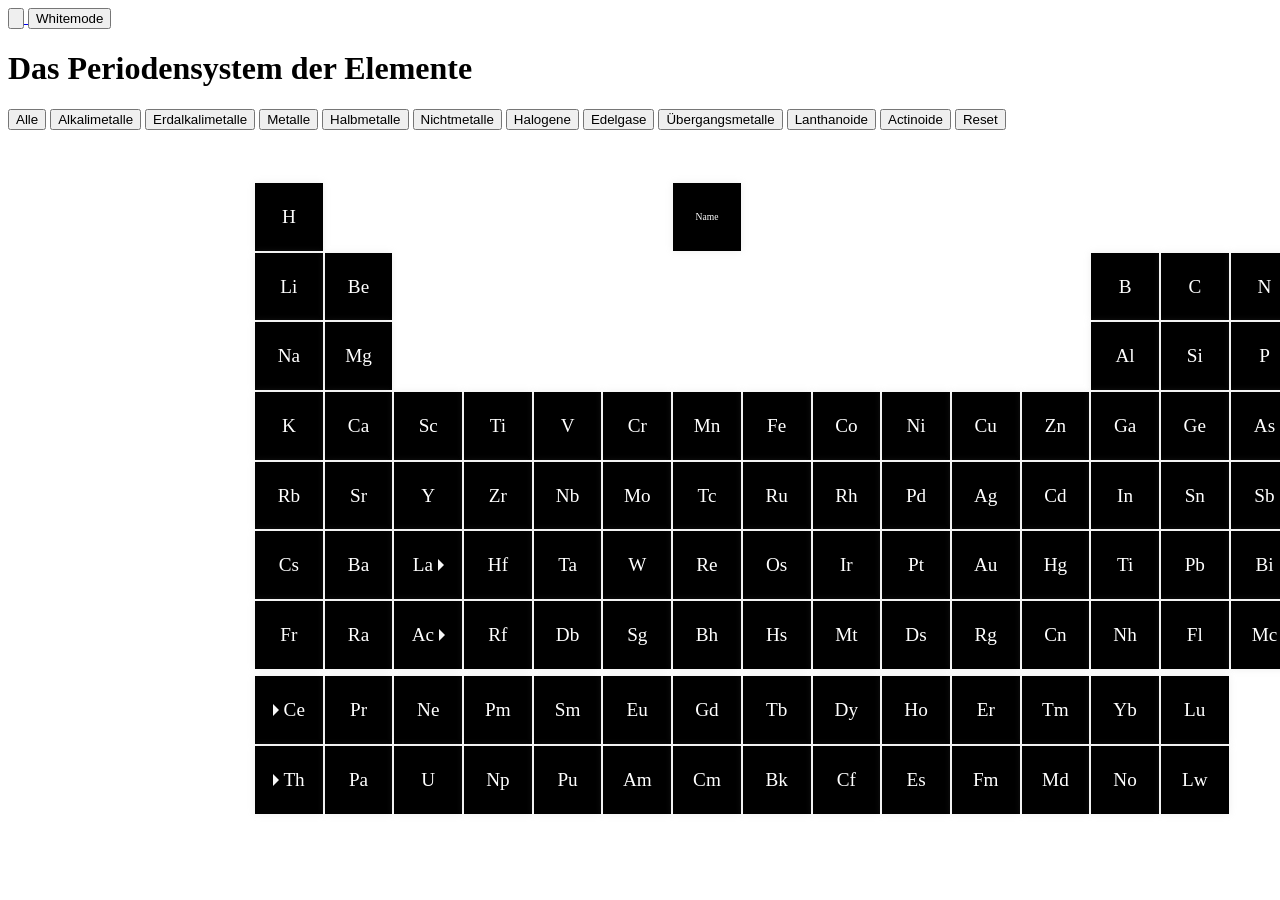
==== html/darkmode.html @ 1fc25898 "alle elemte clean außer titan der hund" ====
<!DOCTYPE html>
<html lang="de">
  <head>
    <meta charset="UTF-8" />
    <meta name="viewport" content="width=device-width, initial-scale=1.0" />
    <title>PSE</title>
    <link rel="stylesheet" href="../css/main.css" type="text/css" />
    <link rel="stylesheet" href="../css/maincontent.css" type="text/css" />
    <link rel="stylesheet" href="../css/farben.css" type="text/css" />
    <link rel="icon" type="image/x-icon" href="../Bilder/icon.png" />
    <link rel="preconnect" href="https://fonts.googleapis.com" />
    <link rel="preconnect" href="https://fonts.gstatic.com" crossorigin />
    <link
      href="https://fonts.googleapis.com/css2?family=Arvo:ital,wght@0,400;0,700;1,400;1,700&display=swap"
      rel="stylesheet"
    />
    <link rel="shortcut icon" href="Bilder/favicon.png" type="image/png" />
  </head>
  <body>
    <div class="banner">
      <a href="../index.html">
        <button class="zurückBtn">
          <div class="sign">
            <svg viewBox="0 0 512 512">
              <path
                d="M377.9 105.9L500.7 228.7c7.2 7.2 11.3 17.1 11.3 27.3s-4.1 20.1-11.3 27.3L377.9 406.1c-6.4 6.4-15 9.9-24 9.9c-18.7 0-33.9-15.2-33.9-33.9l0-62.1-128 0c-17.7 0-32-14.3-32-32l0-64c0-17.7 14.3-32 32-32l128 0 0-62.1c0-18.7 15.2-33.9 33.9-33.9c9 0 17.6 3.6 24 9.9zM160 96L96 96c-17.7 0-32 14.3-32 32l0 256c0 17.7 14.3 32 32 32l64 0c17.7 0 32 14.3 32 32s-14.3 32-32 32l-64 0c-53 0-96-43-96-96L0 128C0 75 43 32 96 32l64 0c17.7 0 32 14.3 32 32s-14.3 32-32 32z"
              ></path>
            </svg>
          </div>
        </button>
      </a>
      <a href="../html/whitemode.html"
        ><button class="whitemodeBtn">Whitemode</button></a
      >
      <h1>Das Periodensystem der Elemente</h1>
    </div>
    <div class="menue">
      <!--Buttons-->
      <button class="buttonelemente" id="alleBtn" onclick="changeAlleColor()">
        Alle
      </button>
      <button
        class="buttonelemente"
        id="alkalimetalleBtn"
        onclick="changeColor('alkalimetalleActive', alkalimetalleElements,  'inset 0 0 8px 1px rgb(42, 233, 99), 0 0 5px 1px rgb(42, 233, 99)')"
      >
        Alkalimetalle
      </button>
      <button
        class="buttonelemente"
        id="erdalkalimetalleBtn"
        onclick="changeColor('erdalkalimetalleActive', erdalkalimetalleElements, 'inset 0 0 8px 1px rgb(10, 172, 24), 0 0 5px 1px rgb(10, 172, 24)')"
      >
        Erdalkalimetalle
      </button>

      <button
        class="buttonelemente"
        id="metalleBtn"
        onclick="changeColor('metalleActive' , metalleElements , 'inset 0 0 8px 3px rgb(95, 0, 95), 0 0 5px 1px rgb(95, 0, 95)')"
      >
        Metalle
      </button>
      <button
        class="buttonelemente"
        id="halbmetalleBtn"
        onclick="changeColor('halbmetalleActive' , halbmetalleElements, 'inset 0 0 8px 1px rgb(168, 11, 182), 0 0 5px 1px rgb(168, 11, 182)')"
      >
        Halbmetalle
      </button>
      <button
        class="buttonelemente"
        id="nichtmetalleBtn"
        onclick="changeColor('nichtmetalleActive',nichtmetalleElements,'inset 0 0 8px 1px rgb(207, 15, 15), 0 0 5px 1px rgb(207, 15, 15)')"
      >
        Nichtmetalle
      </button>
      <button
        class="buttonelemente"
        id="halogeneBtn"
        onclick="changeColor('halogeneActive', halogeneElements, 'inset 0 0 8px 1px rgb(253, 76, 106), 0 0 5px 1px rgb(253, 76, 106)')"
      >
        Halogene
      </button>
      <button
        class="buttonelemente"
        id="edelgaseBtn"
        onclick="changeColor('edelgaseActive', edelgaseElements, 'inset 0 0 8px 1px rgb(247, 144, 187), 0 0 5px 1px rgb(247, 144, 187)')"
      >
        Edelgase
      </button>
      <button
        class="buttonelemente"
        id="übergangsmetalleBtn"
        onclick="changeColor('übergangsmetalleActive' , übergangsmetalleElements, 'inset 0 0 8px 1px rgb(0, 50, 187), 0 0 5px 1px rgb(0, 50, 187)')"
      >
        Übergangsmetalle
      </button>
      <button
        class="buttonelemente"
        id="lanthanoideBtn"
        onclick="changeColor('lanthanoideActive',lanthanoideElements,'inset 0 0 8px 1px rgb(0, 99, 156), 0 0 5px 1px rgb(0, 99, 156)')"
      >
        Lanthanoide
      </button>
      <button
        class="buttonelemente"
        id="actinoideBtn"
        onclick="changeColor('actinoideActive', actinoideElements, 'inset 0 0 8px 1px rgb(117, 190, 233), 0 0 5px 1px rgb(117, 190, 233)')"
      >
        Actinoide
      </button>
      <button class="buttonelemente" id="resetBtn" onclick="reset()">
        Reset
      </button>
    </div>
    <div class="rahmen">
      <!--Table für PSE-->
      <div class="table">
        <table>
          <tr>
            <th class="tr">1.Hg</th>
            <th class="tr">2.Hg</th>
            <th class="tr"></th>
            <th class="tr"></th>
            <th class="tr"></th>
            <th class="tr"></th>
            <th class="tr"></th>
            <th class="tr"></th>
            <th class="tr"></th>
            <th class="tr"></th>
            <th class="tr"></th>
            <th class="tr"></th>
            <th class="tr">3.Hg</th>
            <th class="tr">4.Hg</th>
            <th class="tr">5.Hg</th>
            <th class="tr">6.Hg</th>
            <th class="tr">7.Hg</th>
            <th class="tr">8.Hg</th>
          </tr>
          <tr>
            <td class="element nichtmetalle">
              H<span class="Ordnungszahl">1</span
              ><span class="Fullname">Wasserstoff</span
              ><span class="Atommasse">1.008</span><span class="EN">2.1</span>
            </td>
            <td class="non-element"></td>
            <td class="non-element"></td>
            <td class="non-element"></td>
            <td class="non-element"></td>
            <td class="non-element"></td>
            <td class="element beispiel">
              <span class="NameBeispiel">Name</span
              ><span class="OrdnungszahlBeispiel">Ordnungs-</span
              ><span class="OrdnungszahlBeispiel2">zahl</span
              ><span class="FullnameBeispiel">Ausgeschrieben</span>
              <span class="ENBeispiel">EN-</span
              ><span class="ENBeispiel2">Wert</span
              ><span class="AtommasseBeispiel">Atom-</span
              ><span class="AtommasseBeispiel2">masse</span>
            </td>
            <td class="non-element"></td>
            <td class="non-element"></td>
            <td class="non-element"></td>
            <td class="non-element"></td>
            <td class="non-element"></td>
            <td class="non-element"></td>
            <td class="non-element"></td>
            <td class="non-element"></td>
            <td class="non-element"></td>
            <td class="non-element"></td>
            <td class="element edelgase">
              He<span class="Ordnungszahl">2</span
              ><span class="Fullname">Helium</span>
              <span class="Atommasse">4,003</span>
            </td>
          </tr>
          <tr>
            <td class="element alkalimetalle">
              Li<span class="Ordnungszahl">3</span
              ><span class="Fullname">Lithium</span> <span class="EN">1.0</span
              ><span class="Atommasse">6,941</span>
            </td>
            <td class="element erdalkalimetalle">
              Be<span class="Ordnungszahl">4</span
              ><span class="Fullname">Beryllium</span>
              <span class="EN">1.5</span><span class="Atommasse">9,012</span>
            </td>
            <td class="non-element"></td>
            <td class="non-element"></td>
            <td class="non-element"></td>
            <td class="non-element"></td>
            <td class="non-element"></td>
            <td class="non-element"></td>
            <td class="non-element"></td>
            <td class="non-element"></td>
            <td class="non-element"></td>
            <td class="non-element"></td>
            <td class="element halbmetalle">
              B<span class="Ordnungszahl">5</span
              ><span class="Fullname">Bor</span> <span class="EN">2.0</span
              ><span class="Atommasse">10,811</span>
            </td>
            <td class="element nichtmetalle">
              C<span class="Ordnungszahl">6</span
              ><span class="Fullname">Kohlenstoff</span>
              <span class="EN">2.5</span><span class="Atommasse">12,011 </span>
            </td>
            <td class="element nichtmetalle">
              N<span class="Ordnungszahl">7</span
              ><span class="Fullname">Stickstoff</span>
              <span class="EN">3.0</span><span class="Atommasse">14,007 </span>
            </td>
            <td class="element nichtmetalle">
              O<span class="Ordnungszahl">8</span
              ><span class="Fullname">Sauerstoff</span>
              <span class="EN">3.5</span><span class="Atommasse">15,999 </span>
            </td>
            <td class="element halogene">
              F<span class="Ordnungszahl">9</span
              ><span class="Fullname">Fluor</span> <span class="EN">4.0</span
              ><span class="Atommasse">18,998 </span>
            </td>
            <td class="element edelgase">
              Ne<span class="Ordnungszahl">10</span
              ><span class="Fullname">Neon</span>
              <span class="Atommasse">20,180 </span>
            </td>
          </tr>
          <tr>
            <td class="element alkalimetalle">
              Na<span class="Ordnungszahl">11</span
              ><span class="Fullname">Natrium</span> <span class="EN">0.9</span
              ><span class="Atommasse">22,990 </span>
            </td>
            <td class="element erdalkalimetalle">
              Mg<span class="Ordnungszahl">12</span
              ><span class="Fullname">Magnesium</span>
              <span class="EN">1.2</span><span class="Atommasse">24,305 </span>
            </td>
            <td class="non-element"><b>1.Ng</b></td>
            <td class="non-element"><b>2.Ng</b></td>
            <td class="non-element"><b>3.Ng</b></td>
            <td class="non-element"><b>4.Ng</b></td>
            <td class="non-element"><b>5.Ng</b></td>
            <td class="non-element"><b>6.Ng</b></td>
            <td class="non-element"><b>7.Ng</b></td>
            <td class="non-element"><b>8.Ng</b></td>
            <td class="non-element"><b>9.Ng</b></td>
            <td class="non-element"><b>10.Ng</b></td>
            <td class="element metalle">
              Al<span class="Ordnungszahl">13</span
              ><span class="Fullname">Aluminium</span>
              <span class="EN">1.5</span><span class="Atommasse">26,982 </span>
            </td>
            <td class="element halbmetalle">
              Si<span class="Ordnungszahl">14</span
              ><span class="Fullname">Silicium</span> <span class="EN">1.8</span
              ><span class="Atommasse">28,085 </span>
            </td>
            <td class="element nichtmetalle">
              P<span class="Ordnungszahl">15</span
              ><span class="Fullname">Phosphor</span> <span class="EN">2.1</span
              ><span class="Atommasse">30,974 </span>
            </td>
            <td class="element nichtmetalle">
              S<span class="Ordnungszahl">16</span
              ><span class="Fullname">Schwefel</span> <span class="EN">2.5</span
              ><span class="Atommasse">32,06 </span>
            </td>
            <td class="element halogene">
              Cl<span class="Ordnungszahl">17</span
              ><span class="Fullname">Chlor</span> <span class="EN">3.0</span
              ><span class="Atommasse">35,45 </span>
            </td>
            <td class="element edelgase">
              Ar<span class="Ordnungszahl">18</span
              ><span class="Fullname">Argon</span>
              <span class="Atommasse">39,948 </span>
            </td>
          </tr>
          <tr>
            <td class="element alkalimetalle">
              K<span class="Ordnungszahl">19</span
              ><span class="Fullname">Kalium</span> <span class="EN">0.8</span
              ><span class="Atommasse">39,098 </span>
            </td>
            <td class="element erdalkalimetalle">
              Ca<span class="Ordnungszahl">20</span
              ><span class="Fullname">Calcium</span> <span class="EN">1.0</span
              ><span class="Atommasse">40,078 </span>
            </td>
            <td class="element übergangsmetalle">
              Sc<span class="Ordnungszahl">21</span
              ><span class="Fullname">Scandium</span> <span class="EN">1.3</span
              ><span class="Atommasse">44,956 </span>
            </td>
            <td class="element übergangsmetalle">
              Ti<span class="Ordnungszahl">22</span
              ><span class="Fullname">Titan</span> <span class="EN">1.5</span
              ><span class="Atommasse">47,867 </span>
            </td>
            <td class="element übergangsmetalle">
              V<span class="Ordnungszahl">23</span
              ><span class="Fullname">Vanadium</span> <span class="EN">1.6</span
              ><span class="Atommasse">50,942 </span>
            </td>
            <td class="element übergangsmetalle">
              Cr<span class="Ordnungszahl">24</span
              ><span class="Fullname">Chrom</span> <span class="EN">1.6</span
              ><span class="Atommasse">52,00 </span>
            </td>
            <td class="element übergangsmetalle">
              Mn<span class="Ordnungszahl">25</span
              ><span class="Fullname">Mangan</span> <span class="EN">1.5</span
              ><span class="Atommasse">54,938 </span>
            </td>
            <td class="element übergangsmetalle">
              Fe<span class="Ordnungszahl">26</span
              ><span class="Fullname">Eisen</span> <span class="EN">1.8</span
              ><span class="Atommasse">55,845 </span>
            </td>
            <td class="element übergangsmetalle">
              Co<span class="Ordnungszahl">27</span
              ><span class="Fullname">Cobalt</span> <span class="EN">1.8</span
              ><span class="Atommasse">58,933 </span>
            </td>
            <td class="element übergangsmetalle">
              Ni<span class="Ordnungszahl">28</span
              ><span class="Fullname">Nickel</span> <span class="EN">1.8</span
              ><span class="Atommasse">58,693 </span>
            </td>
            <td class="element übergangsmetalle">
              Cu<span class="Ordnungszahl">29</span
              ><span class="Fullname">Kupfer</span> <span class="EN">1.9</span
              ><span class="Atommasse">63,546 </span>
            </td>
            <td class="element übergangsmetalle">
              Zn<span class="Ordnungszahl">30</span
              ><span class="Fullname">Zink</span> <span class="EN">1.6</span
              ><span class="Atommasse">65,38 </span>
            </td>
            <td class="element metalle">
              Ga<span class="Ordnungszahl">31</span
              ><span class="Fullname">Gallium</span> <span class="EN">1.6</span
              ><span class="Atommasse">69,723 </span>
            </td>
            <td class="element halbmetalle">
              Ge<span class="Ordnungszahl">32</span
              ><span class="Fullname">Germanium</span>
              <span class="EN">1.8</span><span class="Atommasse">72,630 </span>
            </td>
            <td class="element halbmetalle">
              As<span class="Ordnungszahl">33</span
              ><span class="Fullname">Arsen</span> <span class="EN">2.0</span
              ><span class="Atommasse">74,922</span>
            </td>
            <td class="element nichtmetalle">
              Se<span class="Ordnungszahl">34</span
              ><span class="Fullname">Selen</span> <span class="EN">2.4</span
              ><span class="Atommasse">78,971 </span>
            </td>
            <td class="element halogene">
              Br<span class="Ordnungszahl">35</span
              ><span class="Fullname">Brom</span> <span class="EN">2.8</span
              ><span class="Atommasse">79,904 </span>
            </td>
            <td class="element edelgase">
              Kr<span class="Ordnungszahl">36</span
              ><span class="Fullname">Krypton</span>
              <span class="Atommasse">83,798 </span>
            </td>
          </tr>
          <tr>
            <td class="element alkalimetalle">
              Rb<span class="Ordnungszahl">37</span
              ><span class="Fullname">Rubidium</span> <span class="EN">0.8</span
              ><span class="Atommasse">85,468 </span>
            </td>
            <td class="element erdalkalimetalle">
              Sr<span class="Ordnungszahl">38</span
              ><span class="Fullname">Strontium</span>
              <span class="EN">1.0</span><span class="Atommasse">87,62 </span>
            </td>
            <td class="element übergangsmetalle">
              Y<span class="Ordnungszahl">39</span
              ><span class="Fullname">Yttrium</span> <span class="EN">1.3</span
              ><span class="Atommasse">88,905 </span>
            </td>
            <td class="element übergangsmetalle">
              Zr<span class="Ordnungszahl">40</span
              ><span class="Fullname">Zirconium</span>
              <span class="EN">1.4</span><span class="Atommasse">91,224 </span>
            </td>
            <td class="element übergangsmetalle">
              Nb<span class="Ordnungszahl">41</span
              ><span class="Fullname">Niobium</span> <span class="EN">1.6</span
              ><span class="Atommasse">92,906 </span>
            </td>
            <td class="element übergangsmetalle">
              Mo<span class="Ordnungszahl">42</span
              ><span class="Fullname">Molybdän</span> <span class="EN">1.8</span
              ><span class="Atommasse">95,95 </span>
            </td>
            <td class="element übergangsmetalle">
              Tc<span class="Ordnungszahl">43</span
              ><span class="Fullname">Technetium</span>
              <span class="EN">1.9</span><span class="Atommasse">98,000</span>
            </td>
            <td class="element übergangsmetalle">
              Ru<span class="Ordnungszahl">44</span
              ><span class="Fullname">Ruthenium</span>
              <span class="EN">2.2</span><span class="Atommasse">101,07 </span>
            </td>
            <td class="element übergangsmetalle">
              Rh<span class="Ordnungszahl">45</span
              ><span class="Fullname">Rhodium</span> <span class="EN">2.2</span
              ><span class="Atommasse">102,91 </span>
            </td>
            <td class="element übergangsmetalle">
              Pd<span class="Ordnungszahl">46</span
              ><span class="Fullname">Palladium</span>
              <span class="EN">2.2</span><span class="Atommasse">106,42 </span>
            </td>
            <td class="element übergangsmetalle">
              Ag<span class="Ordnungszahl">47</span
              ><span class="Fullname">Silber</span> <span class="EN">1.9</span
              ><span class="Atommasse">107,868 </span>
            </td>
            <td class="element übergangsmetalle">
              Cd<span class="Ordnungszahl">48</span
              ><span class="Fullname">Cadmium</span> <span class="EN">1.7</span
              ><span class="Atommasse">112,41 </span>
            </td>
            <td class="element metalle">
              In<span class="Ordnungszahl">49</span
              ><span class="Fullname">Indium</span> <span class="EN">1.7</span
              ><span class="Atommasse">114,82 </span>
            </td>
            <td class="element metalle">
              Sn<span class="Ordnungszahl">50</span
              ><span class="Fullname">Zinn</span> <span class="EN">1.8</span
              ><span class="Atommasse">118,71 </span>
            </td>
            <td class="element halbmetalle">
              Sb<span class="Ordnungszahl">51</span
              ><span class="Fullname">Antimon</span> <span class="EN">1.9</span
              ><span class="Atommasse">121,76 </span>
            </td>
            <td class="element halbmetalle">
              Te<span class="Ordnungszahl">52</span
              ><span class="Fullname">Tellur</span> <span class="EN">2.1</span
              ><span class="Atommasse">127,60 </span>
            </td>
            <td class="element halogene">
              I<span class="Ordnungszahl">53</span
              ><span class="Fullname">Iod</span> <span class="EN">2.5</span
              ><span class="Atommasse">126,90 </span>
            </td>
            <td class="element edelgase">
              Xe<span class="Ordnungszahl">54</span
              ><span class="Fullname">Xenon</span>
              <span class="Atommasse">131,29</span>
            </td>
          </tr>
          <tr>
            <td class="element alkalimetalle">
              Cs<span class="Ordnungszahl">55</span
              ><span class="Fullname">Caesium</span> <span class="EN">0.7</span
              ><span class="Atommasse">132,91</span>
            </td>
            <td class="element erdalkalimetalle">
              Ba<span class="Ordnungszahl">56</span
              ><span class="Fullname">Barium</span> <span class="EN">0.9</span
              ><span class="Atommasse">137,33 </span>
            </td>
            <td class="element lanthanoide">
              La <span class="dreieck"></span
              ><span class="Ordnungszahl">57</span
              ><span class="Fullname">Lanthan</span> <span class="EN">1.1</span
              ><span class="Atommasse">138,905 </span>
            </td>
            <td class="element übergangsmetalle">
              Hf<span class="Ordnungszahl">72</span
              ><span class="Fullname">Hafnium</span> <span class="EN">1.3</span
              ><span class="Atommasse">178,49 </span>
            </td>
            <td class="element übergangsmetalle">
              Ta<span class="Ordnungszahl">73</span
              ><span class="Fullname">Tantal</span> <span class="EN">1.5</span
              ><span class="Atommasse">180,947 </span>
            </td>
            <td class="element übergangsmetalle">
              W<span class="Ordnungszahl">74</span
              ><span class="Fullname">Wolfram</span> <span class="EN">1.7</span
              ><span class="Atommasse">183,84 </span>
            </td>
            <td class="element übergangsmetalle">
              Re<span class="Ordnungszahl">75</span
              ><span class="Fullname">Rhenium</span> <span class="EN">1.9</span
              ><span class="Atommasse">186,21 </span>
            </td>
            <td class="element übergangsmetalle">
              Os<span class="Ordnungszahl">76</span
              ><span class="Fullname">Osmium</span> <span class="EN">2.2</span
              ><span class="Atommasse"> 186,21 </span>
            </td>
            <td class="element übergangsmetalle">
              Ir<span class="Ordnungszahl">77</span
              ><span class="Fullname">Iridium</span> <span class="EN">2.2</span
              ><span class="Atommasse">192,22 </span>
            </td>
            <td class="element übergangsmetalle">
              Pt<span class="Ordnungszahl">78</span
              ><span class="Fullname">Platin</span> <span class="EN">2.2</span
              ><span class="Atommasse">195,08 </span>
            </td>
            <td class="element übergangsmetalle">
              Au<span class="Ordnungszahl">79</span
              ><span class="Fullname">Gold</span> <span class="EN">2.4</span
              ><span class="Atommasse">196,97 </span>
            </td>
            <td class="element übergangsmetalle">
              Hg<span class="Ordnungszahl">80</span
              ><span class="Fullname">Quecksilber</span>
              <span class="EN">1.9</span><span class="Atommasse">200,59 </span>
            </td>
            <td class="element metalle">
              Ti<span class="Ordnungszahl">81</span
              ><span class="Fullname">Thallium</span> <span class="EN">1.8</span
              ><span class="Atommasse">204,38 </span>
            </td>
            <td class="element metalle">
              Pb<span class="Ordnungszahl">82</span
              ><span class="Fullname">Blei</span> <span class="EN">1.8</span
              ><span class="Atommasse">207,2 </span>
            </td>
            <td class="element metalle">
              Bi<span class="Ordnungszahl">83</span
              ><span class="Fullname">Bismut</span> <span class="EN">1.9</span
              ><span class="Atommasse">208,98 </span>
            </td>
            <td class="element halbmetalle">
              Po<span class="Ordnungszahl">84</span
              ><span class="Fullname">Polonium</span> <span class="EN">2.0</span
              ><span class="Atommasse2">209 </span>
            </td>
            <td class="element halogene">
              At<span class="Ordnungszahl">85</span
              ><span class="Fullname">Astat</span> <span class="EN">2.2</span
              ><span class="Atommasse2">210 </span>
            </td>
            <td class="element edelgase">
              Rn<span class="Ordnungszahl">86</span
              ><span class="Fullname">Radon</span>
              <span class="Atommasse2">222 </span>
            </td>
          </tr>
          <tr>
            <td class="element alkalimetalle">
              Fr<span class="Ordnungszahl">87</span
              ><span class="Fullname">Francium</span> <span class="EN">0.7</span
              ><span class="Atommasse2">223 </span>
            </td>
            <td class="element erdalkalimetalle">
              Ra<span class="Ordnungszahl">88</span
              ><span class="Fullname">Radium</span> <span class="EN">0.9</span
              ><span class="Atommasse">226,03</span>
            </td>
            <td class="element actinoide">
              Ac <span class="dreieck"></span
              ><span class="Ordnungszahl">89</span
              ><span class="Fullname">Actinium</span> <span class="EN">1.1</span
              ><span class="Atommasse2">227 </span>
            </td>
            <td class="element übergangsmetalle">
              Rf<span class="Ordnungszahl">104</span
              ><span class="Fullname">Rutherfordium</span
              ><span class="Atommasse2">267 </span>
            </td>
            <td class="element übergangsmetalle">
              Db<span class="Ordnungszahl">105</span
              ><span class="Fullname">Dubnium</span>
              <span class="Atommasse2">270 </span>
            </td>
            <td class="element übergangsmetalle">
              Sg<span class="Ordnungszahl">106</span
              ><span class="Fullname">Seaborgium</span>
              <span class="Atommasse2">271 </span>
            </td>
            <td class="element übergangsmetalle">
              Bh<span class="Ordnungszahl">107</span
              ><span class="Fullname">Bohrium</span>
              <span class="Atommasse2">270 </span>
            </td>
            <td class="element übergangsmetalle">
              Hs<span class="Ordnungszahl">108</span
              ><span class="Fullname">Hassium</span>
              <span class="Atommasse2">277 </span>
            </td>
            <td class="element übergangsmetalle">
              Mt<span class="Ordnungszahl">109</span
              ><span class="Fullname">Meitnerium</span>
              <span class="Atommasse2">278 </span>
            </td>
            <td class="element übergangsmetalle">
              Ds<span class="Ordnungszahl">110</span
              ><span class="Fullname">Darmstadtium</span>
              <span class="Atommasse2">281</span>
            </td>
            <td class="element übergangsmetalle">
              Rg<span class="Ordnungszahl">111</span
              ><span class="Fullname">Roentgenium</span>
              <span class="Atommasse2">280 </span>
            </td>
            <td class="element übergangsmetalle">
              Cn<span class="Ordnungszahl">112</span
              ><span class="Fullname">Copernicium</span>
              <span class="Atommasse2">285 </span>
            </td>
            <td class="element metalle">
              Nh<span class="Ordnungszahl">113</span
              ><span class="Fullname">Nihonium</span>
              <span class="Atommasse2">284 </span>
            </td>
            <td class="element metalle">
              Fl<span class="Ordnungszahl">114</span
              ><span class="Fullname">Flerovium</span>
              <span class="Atommasse2">289 </span>
            </td>
            <td class="element metalle">
              Mc<span class="Ordnungszahl">115</span
              ><span class="Fullname">Moscovium</span>
              <span class="Atommasse2">288 </span>
            </td>
            <td class="element metalle">
              Lv<span class="Ordnungszahl">116</span
              ><span class="Fullname">Livermorium</span>
              <span class="Atommasse2">293 </span>
            </td>
            <td class="element halogene">
              Ts<span class="Ordnungszahl">117</span
              ><span class="Fullname">Tenness</span>
              <span class="Atommasse2">293 </span>
            </td>
            <td class="element edelgase">
              Og<span class="Ordnungszahl">118</span
              ><span class="Fullname">Oganesson</span>
              <span class="Atommasse2">294 </span>
            </td>
          </tr>
        </table>
        <table class="Abstand">
          <tr>
            <td class="element lanthanoide">
              <span class="dreieck"> </span> Ce<span class="Ordnungszahl"
                >58</span
              ><span class="Fullname">Cerium</span> <span class="EN">1.1</span
              ><span class="Atommasse">140,116 </span>
            </td>
            <td class="element lanthanoide">
              Pr<span class="Ordnungszahl">59</span
              ><span class="Fullname">Praseodym</span>
              <span class="EN">1.1</span><span class="Atommasse">140,907 </span>
            </td>
            <td class="element lanthanoide">
              Ne<span class="Ordnungszahl">60</span
              ><span class="Fullname">Neodym</span> <span class="EN">1.1</span
              ><span class="Atommasse">144,242 </span>
            </td>
            <td class="element lanthanoide">
              Pm<span class="Ordnungszahl">61</span
              ><span class="Fullname">Promethium</span>
              <span class="EN">1.1</span><span class="Atommasse">145 </span>
            </td>
            <td class="element lanthanoide">
              Sm<span class="Ordnungszahl">62</span
              ><span class="Fullname">Samarium</span> <span class="EN">1.1</span
              ><span class="Atommasse">150,36 </span>
            </td>
            <td class="element lanthanoide">
              Eu<span class="Ordnungszahl">63</span
              ><span class="Fullname">Europium</span> <span class="EN">1.2</span
              ><span class="Atommasse">151,98</span>
            </td>
            <td class="element lanthanoide">
              Gd<span class="Ordnungszahl">64</span
              ><span class="Fullname">Gadolinum</span>
              <span class="EN">1.2</span><span class="Atommasse">157,25 </span>
            </td>
            <td class="element lanthanoide">
              Tb<span class="Ordnungszahl">65</span
              ><span class="Fullname">Terbium</span> <span class="EN">1.2</span
              ><span class="Atommasse">158,93 </span>
            </td>
            <td class="element lanthanoide">
              Dy<span class="Ordnungszahl">66</span
              ><span class="Fullname">Dysprosium</span>
              <span class="EN">1.2</span><span class="Atommasse">162,50 </span>
            </td>
            <td class="element lanthanoide">
              Ho<span class="Ordnungszahl">67</span
              ><span class="Fullname">Holmium</span> <span class="EN">1.2</span
              ><span class="Atommasse">164,93 </span>
            </td>
            <td class="element lanthanoide">
              Er<span class="Ordnungszahl">68</span
              ><span class="Fullname">Erbium</span> <span class="EN">1.2</span
              ><span class="Atommasse">167,26 </span>
            </td>
            <td class="element lanthanoide">
              Tm<span class="Ordnungszahl">69</span
              ><span class="Fullname">Thulium</span> <span class="EN">1.2</span
              ><span class="Atommasse">168,93</span>
            </td>
            <td class="element lanthanoide">
              Yb<span class="Ordnungszahl">70</span
              ><span class="Fullname">Ytterbium</span>
              <span class="EN">1.2</span><span class="Atommasse">173,04 </span>
            </td>
            <td class="element lanthanoide">
              Lu<span class="Ordnungszahl">71</span
              ><span class="Fullname">Lutetium</span> <span class="EN">1.2</span
              ><span class="Atommasse">175,00 </span>
            </td>
          </tr>
          <tr>
            <td class="element actinoide">
              <span class="dreieck"></span> Th
              <span class="Ordnungszahl">90</span
              ><span class="Fullname">Thorium</span> <span class="EN">1.1</span
              ><span class="Atommasse">232,04 </span>
            </td>
            <td class="element actinoide">
              Pa<span class="Ordnungszahl">91</span
              ><span class="Fullname">Protactinium</span>
              <span class="EN">1.3</span><span class="Atommasse">231,04 </span>
            </td>
            <td class="element actinoide">
              U<span class="Ordnungszahl">92</span
              ><span class="Fullname">Uran</span> <span class="EN">1.5</span
              ><span class="Atommasse">238,03 </span>
            </td>
            <td class="element actinoide">
              Np<span class="Ordnungszahl">93</span
              ><span class="Fullname">Neptunium</span>
              <span class="EN">1.4</span><span class="Atommasse">237 </span>
            </td>
            <td class="element actinoide">
              Pu<span class="Ordnungszahl">94</span
              ><span class="Fullname">Plutonium</span>
              <span class="EN">1.3</span><span class="Atommasse">244</span>
            </td>
            <td class="element actinoide">
              Am<span class="Ordnungszahl">95</span
              ><span class="Fullname">Americium</span>
              <span class="EN">1.3</span><span class="Atommasse">243</span>
            </td>
            <td class="element actinoide">
              Cm<span class="Ordnungszahl">96</span
              ><span class="Fullname">Curium</span> <span class="EN">1.3</span
              ><span class="Atommasse">247 </span>
            </td>
            <td class="element actinoide">
              Bk<span class="Ordnungszahl">97</span
              ><span class="Fullname">Berkelium</span>
              <span class="EN">1.3</span><span class="Atommasse">247 </span>
            </td>
            <td class="element actinoide">
              Cf<span class="Ordnungszahl">98</span
              ><span class="Fullname">Californium</span>
              <span class="EN">1.3</span><span class="Atommasse">251 </span>
            </td>
            <td class="element actinoide">
              Es<span class="Ordnungszahl">99</span
              ><span class="Fullname">Einsteinium</span>
              <span class="EN">1.3</span><span class="Atommasse">252 </span>
            </td>
            <td class="element actinoide">
              Fm<span class="Ordnungszahl">100</span
              ><span class="Fullname">Fermium</span> <span class="EN">1.3</span
              ><span class="Atommasse">257 </span>
            </td>
            <td class="element actinoide">
              Md<span class="Ordnungszahl">101</span
              ><span class="Fullname">Medelevium</span>
              <span class="EN">1.3</span><span class="Atommasse">258 </span>
            </td>
            <td class="element actinoide">
              No<span class="Ordnungszahl">102</span
              ><span class="Fullname">Nobelium</span> <span class="EN">1.3</span
              ><span class="Atommasse">259 </span>
            </td>
            <td class="element actinoide">
              Lw<span class="Ordnungszahl">103</span
              ><span class="Fullname">Lawrencium</span>
              <span class="EN">1.3</span><span class="Atommasse">262 </span>
            </td>
          </tr>
        </table>
      </div>
    </div>
    <script src="../js/script.js"></script>
  </body>
</html>
---- css/maincontent.css ----
.rahmen {
  position: relative;
  margin: 0 2vh 1vh 26vh;
  padding: 0 1vh 0 1vh;
  height: 78vh;
  width: 141vh;
  border: 0.3vh solid white;
  border-radius: 4px;
}
table {
  color: white;
  text-align: center;
  font-size: 1.2em;
  float: left;
}
table:hover {
  cursor: default;
}

.tr {
  width: 7.3vh;
  height: 5vh;
}
.element {
  background-color: black;
  position: relative;
  color: white;
  text-align: center;
  width: 7.3vh;
  height: 7.3vh;
  line-height: 7.3vh;
  box-shadow: 0 0 0.8vh rgba(170, 170, 170, 0.2);
  transition: transform 0.13s ease-in-out, box-shadow 0.3s ease-in-out;
  overflow: hidden;
  cursor: pointer;
}
.element:hover .non-element {
  position: relative;
  width: 7.3vh;
  height: 7.3vh;
  line-height: 7.3vh;
}
.element:hover {
  transform: scale(1.5);
  z-index: 1;
  box-shadow: 0 0 3vh rgba(170, 170, 170, 0.4);
  border-radius: 5px;
  transition: all 0.3s ease;
}
.Abstand {
  margin-top: 0.4vh;
}
.pic1 {
  background-image: url(../Bilder/backround.JPG);
  display: block;
  height: 40vh;
  width: 70vh;
  position: absolute;
  z-index: 1;
  left: 50%;
  top: 2%;
  transform: translate(-50%);
  background-repeat: no-repeat;
}

.dreieck {
  display: inline-block;
  width: 0vh;
  height: 0vh;
  border-top: 0.7vh solid transparent;
  border-right: 0vh solid transparent;
  border-bottom: 0.7vh solid transparent;
  border-left: 0.7vh solid rgb(248, 248, 248);
}

.element .Ordnungszahl,
.element .Fullname,
.element .EN,
.element .Atommasse,
.element .Atommasse2 {
  display: block;
  visibility: hidden;
  opacity: 0;
  transition: opacity 0.5s ease, visibility 0.5s ease;
  height: 0;
  width: 0;
  overflow: hidden;
}

.element:hover .Ordnungszahl {
  position: absolute;
  bottom: 31%;
  left: 15%;
  font-size: 0.6em;

  visibility: visible;
  opacity: 1;
  height: auto;
  width: auto;
}

.element:hover .Fullname {
  position: absolute;
  top: 30%;
  left: 15%;
  font-size: 0.38em;

  visibility: visible;
  opacity: 1;
  height: auto;
  width: auto;
}

.element:hover .EN {
  position: absolute;
  bottom: 0%;
  left: 75%;
  font-size: 0.38em;

  visibility: visible;
  opacity: 1;
  height: auto;
  width: auto;
}

.element:hover .Atommasse,
.element:hover .Atommasse2 {
  position: absolute;
  bottom: 30%;
  left: 60%;
  font-size: 0.38em;

  visibility: visible;
  opacity: 1;
  height: auto;
  width: auto;
}

.element:hover .Atommasse2 {
  left: 73%;
}

/*Beispiel*/

.beispiel {
  font-size: 0.5em;
}

.element:hover .beispiel {
  font-size: 0.8em;
}

.element .OrdnungszahlBeispiel,
.element .OrdnungszahlBeispiel2,
.element .FullnameBeispiel,
.element .ENBeispiel,
.element .ENBeispiel2,
.element .AtommasseBeispiel,
.element .AtommasseBeispiel2 {
  display: block;
  opacity: 0;
  transition: opacity 0.3s ease-in-out;
  height: 0;
  width: 0;
  visibility: hidden;
  color: white;
}

.element:hover .OrdnungszahlBeispiel {
  position: absolute;
  bottom: 31%;
  left: 15%;
  font-size: 0.6em;

  opacity: 1;
  height: auto;
  width: auto;
  visibility: visible;
}

.element:hover .OrdnungszahlBeispiel2 {
  position: absolute;
  bottom: 20%;
  left: 16%;
  font-size: 0.6em;

  height: auto;
  width: auto;
  opacity: 1;
  visibility: visible;
}

.element:hover .FullnameBeispiel {
  position: absolute;
  top: 30%;
  left: 15%;
  font-size: 0.38em;

  height: auto;
  width: auto;
  opacity: 1;
  visibility: visible;
}

.element:hover .ENBeispiel {
  position: absolute;
  bottom: 3%;
  left: 75%;
  font-size: 0.38em;

  height: auto;
  width: auto;
  opacity: 1;
  visibility: visible;
}

.element:hover .ENBeispiel2 {
  position: absolute;
  top: 8%;
  left: 75%;
  font-size: 0.38em;

  height: auto;
  width: auto;
  opacity: 1;
  visibility: visible;
}

.element:hover .AtommasseBeispiel {
  position: absolute;
  bottom: 30%;
  left: 64%;
  font-size: 0.38em;

  height: auto;
  width: auto;
  opacity: 1;
  visibility: visible;
}

.element:hover .AtommasseBeispiel2 {
  position: absolute;
  bottom: 23%;
  left: 64%;
  font-size: 0.38em;

  height: auto;
  width: auto;
  opacity: 1;
  visibility: visible;
}
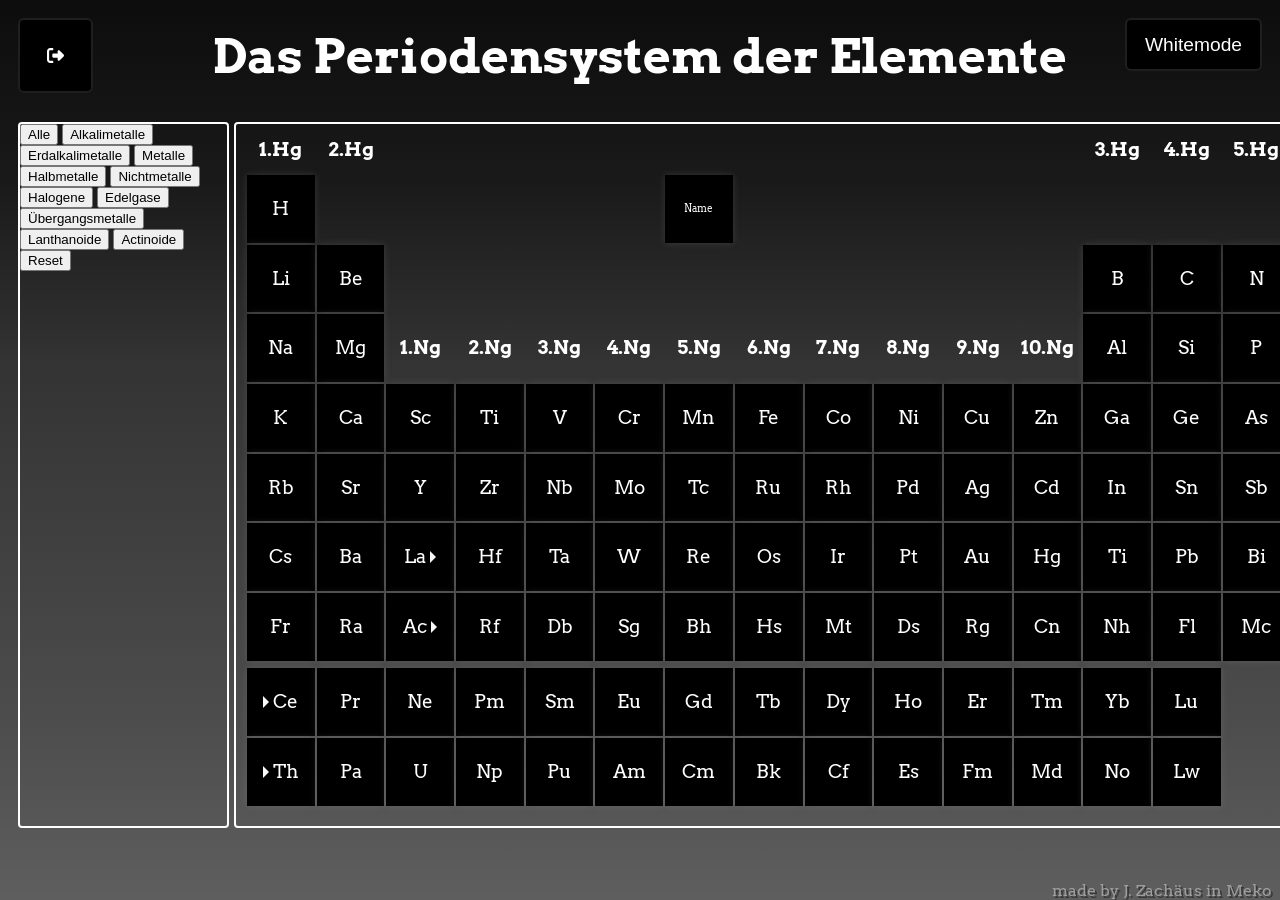
==== commit bf85b755: "dev name; size bug?" ====
--- a/html/darkmode.html
+++ b/html/darkmode.html
@@ -800,6 +800,7 @@
         </table>
       </div>
     </div>
+        <div class="dev">made by J. Zachäus in Meko</div>
     <script src="../js/script.js"></script>
   </body>
 </html>
--- a/css/main.css
+++ b/css/main.css
@@ -0,0 +1,161 @@
+body {
+  background-color: black;
+  background: linear-gradient(
+    hsl(0, 0%, 5%) 0%,
+    hsl(0, 0%, 10%) 20%,
+    hsl(0, 0%, 20%) 40%,
+    hsl(0, 0%, 30%) 80%,
+    hsl(0, 0%, 37%) 100%
+  );
+  background-repeat: no-repeat;
+  background-attachment: fixed;
+  background-size: cover;
+  margin: 0;
+  padding: 0;
+
+  user-select: none;
+  -webkit-user-select: none;
+  -moz-user-select: none;
+  -ms-user-select: none;
+
+  font-family: "Arvo", Arial, Helvetica, sans-serif;
+}
+
+.menue {
+  position: absolute;
+  margin: 0 1vh 0 2vh;
+  width: 23vh;
+  height: 78vh;
+  color: white;
+  border: 0.3vh solid white;
+  border-radius: 4px;
+}
+
+.banner {
+  display: flex;
+  justify-content: center;
+  color: white;
+  margin-bottom: 4vh;
+}
+
+h1 {
+  font-size: 3em;
+  margin: 3vh 0 0 0;
+}
+
+h3 {
+  position: relative;
+  width: 10vh;
+  height: 3vh;
+  left: 3vh;
+  top: 1vh;
+  color: white;
+  font-size: 1.2em;
+}
+h3:hover {
+  cursor: default;
+}
+h4 {
+  color: white;
+  text-align: left;
+  font-size: 1.2em;
+  font-weight: bold;
+}
+a {
+  color: rgb(168, 168, 168);
+  text-decoration: none;
+  top: -1vh;
+}
+p {
+  color: white;
+  text-align: left;
+  font-size: 1.2em;
+}
+
+.whitemodeBtn {
+  padding: 1.5vh 2vh;
+  border: 0.3vh solid #1f1f1f;
+  border-radius: 6px;
+  background-color: #000000;
+  color: #ffffff;
+  font-size: 1.2em;
+  cursor: pointer;
+  transition: all 0.4s ease;
+  outline: none;
+  position: fixed;
+  float: right;
+  top: 2vh;
+  right: 2vh;
+}
+.whitemodeBtn:hover {
+  color: rgb(155, 155, 155);
+}
+.zurückBtn {
+  left: 2vh;
+  top: 2vh;
+  padding: 3vh 3vh;
+  border: 0.3vh solid #1f1f1f;
+  border-radius: 6px;
+  background-color: #000000;
+  color: #ffffff;
+  font-size: 1.4em;
+  cursor: pointer;
+  transition: all 0.4s ease;
+  outline: none;
+  position: fixed;
+  overflow: hidden;
+  font-weight: bold;
+  float: left;
+}
+.zurückBtn::after {
+  content: "";
+  position: absolute;
+  top: 0;
+  left: 0;
+  width: 100%;
+  height: 100%;
+  background: radial-gradient(
+    circle,
+    rgba(255, 255, 255, 0.25) 0%,
+    rgba(255, 255, 255, 0) 70%
+  );
+  transform: scale(0);
+  transition: transform 0.5s ease;
+}
+
+.zurückBtn:hover::after {
+  transform: scale(4);
+}
+.zurückBtn:hover {
+  border-color: #666666;
+  background: #000000;
+}
+
+.sign {
+  width: 100%;
+  transition-duration: 0.3s;
+  display: flex;
+  align-items: center;
+  justify-content: center;
+}
+.sign svg {
+  width: 17px;
+}
+.sign svg path {
+  fill: white;
+}
+
+.dev {
+  width: auto;
+  height: auto;
+  font-size: 1em;
+  opacity: 0.4;
+  color: white;
+  position: fixed;
+  right: 0.5em;
+  bottom: 0;
+  text-align: right;
+  font-family: "Arvo", Arial, Helvetica, sans-serif;
+  text-shadow: 2px 2px black;
+}
+
--- a/css/maincontent.css
+++ b/css/maincontent.css
@@ -144,6 +144,7 @@
 
 .beispiel {
   font-size: 0.5em;
+  cursor: default;
 }
 
 .element:hover .beispiel {
